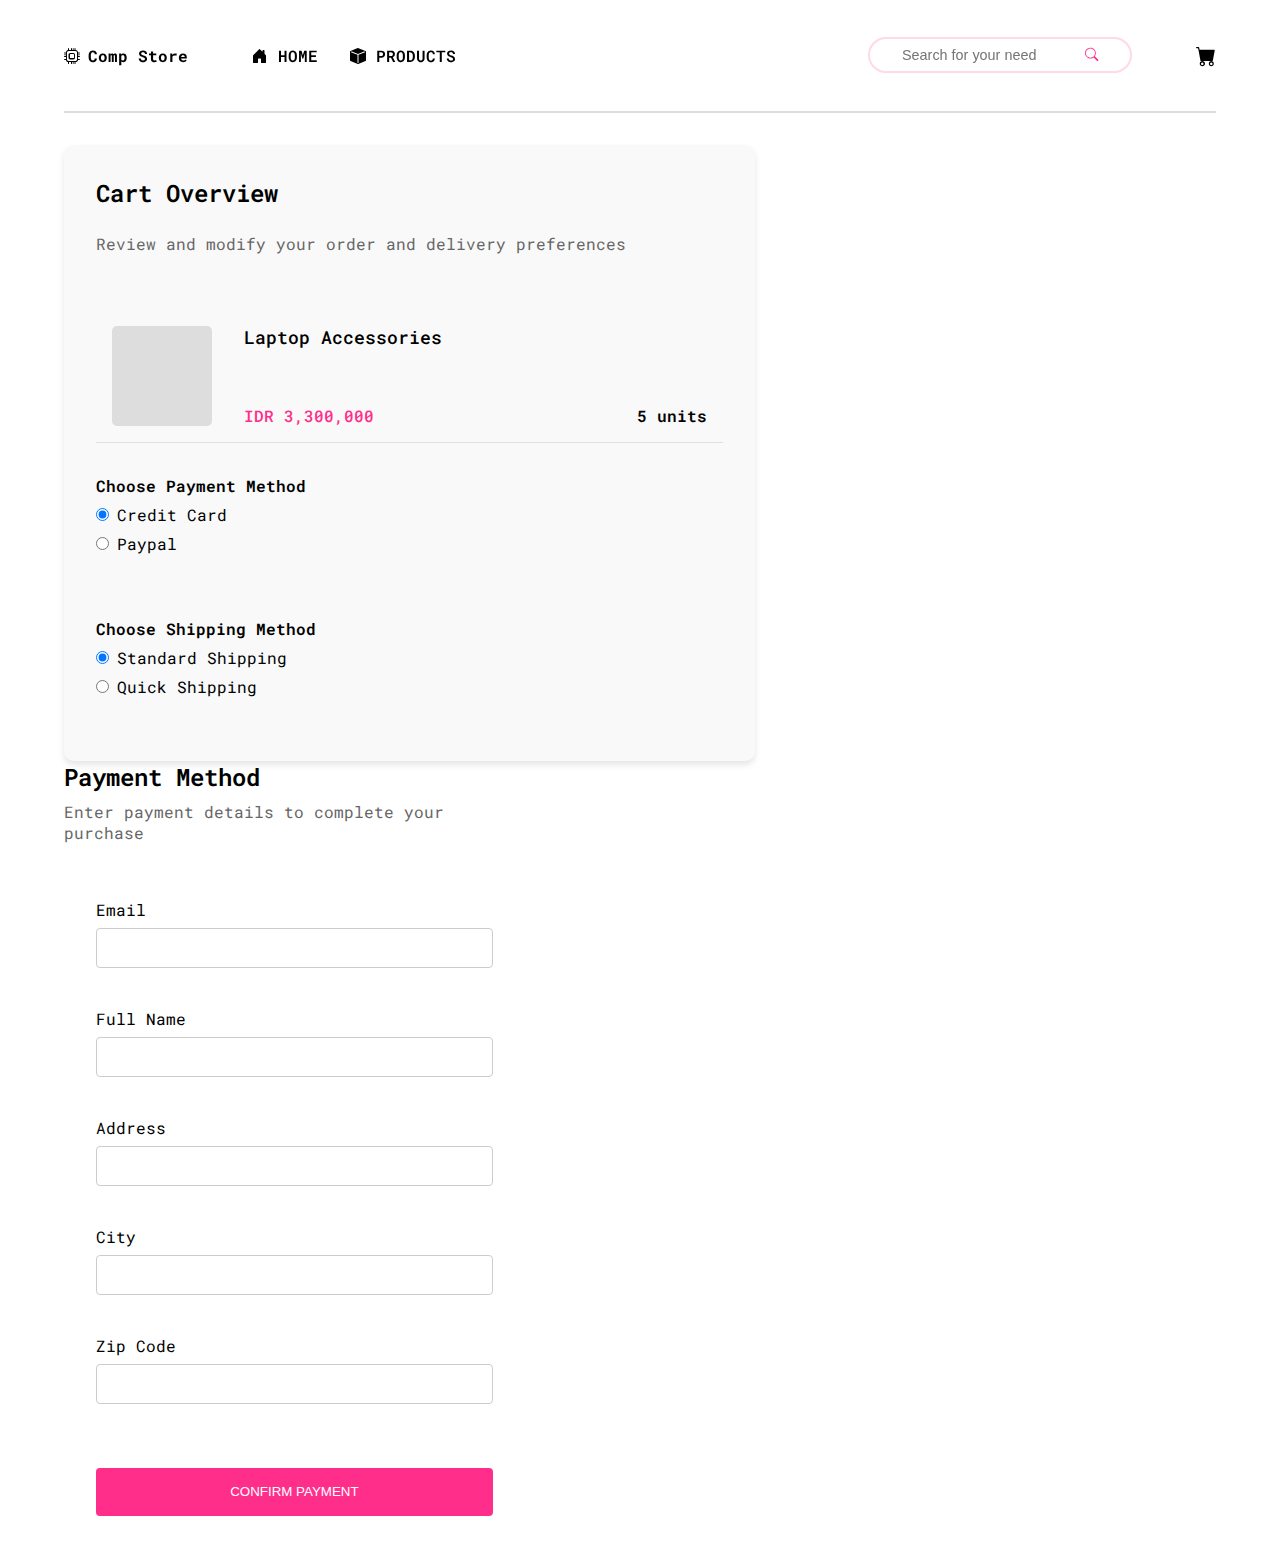
==== payment.html @ 185f94a6 "good" ====
<!DOCTYPE html>
<html lang="en">

<head>
  <meta charset="UTF-8" />
  <meta name="viewport" content="width=device-width, initial-scale=1.0" />
  <link rel="stylesheet" href="https://meyerweb.com/eric/tools/css/reset/reset.css" />
  <link rel="preconnect" href="https://fonts.googleapis.com" />
  <link rel="preconnect" href="https://fonts.gstatic.com" crossorigin />
  <link href="https://fonts.googleapis.com/css2?family=Roboto+Mono:ital,wght@0,100..700;1,100..700&display=swap"
    rel="stylesheet" />
  <link rel="stylesheet" href="https://cdn.jsdelivr.net/npm/bootstrap-icons@1.11.3/font/bootstrap-icons.min.css" />
  <link rel="stylesheet"
    href="https://fonts.googleapis.com/css2?family=Material+Symbols+Outlined:opsz,wght,FILL,GRAD@20..48,100..700,0..1,-50..200" />
  <script src="https://code.jquery.com/jquery-3.7.1.min.js"
    integrity="sha256-/JqT3SQfawRcv/BIHPThkBvs0OEvtFFmqPF/lYI/Cxo=" crossorigin="anonymous"></script>
  <link rel="stylesheet" href="styles/base.css" />
  <link rel="stylesheet" href="styles/payment.css" />
  <title>Payment Product</title>
</head>

<body>
  <!-- Navigasi Mobile -->
  <header class="mobile-nav">
    <div class="menu-toggle">
      <i class="bi bi-list"></i>
    </div>
    <div class="user-nav">
      <a href="#search" class="search-icon" aria-label="Search">
        <i class="bi bi-search"></i>
      </a>
      <a href="#cart" class="cart-icon" aria-label="Shopping Cart">
        <i class="bi bi-bag-fill"></i>
      </a>
      <a href="#profile" class="profile-icon" aria-label="User Profile">
        <i class="bi bi-person-circle"></i>
      </a>
    </div>
    <div class="menu-overlay">
      <nav>
        <a href="index.html"><i class="bi bi-laptop"></i> Home</a>
        <a href="#about"><i class="bi bi-info-circle"></i> About</a>
        <a href="#news"><i class="bi bi-newspaper"></i> News</a>
        <a href="search.html"><i class="bi bi-compass"></i> Explore</a>
      </nav>
    </div>
  </header>
  <div class="menu-backdrop"></div>

  <!-- Navigasi Desktop -->
  <header class="desktop-nav">
      <a href="index.html" class="logo flex-center"><i class="bi bi-cpu"></i> Comp Store</a>
      <nav>
        <a href="index.html"><i class="bi bi-house-door-fill"></i> Home</a>
        <a href="product.html"><i class="bi bi-box-fill"></i> Products</a>
				<form class="search-input" action="search.html">
					<input
						type="text"
						name="search"
						placeholder="Search for your need"
					/>
					<button type="submit">
						<i class="bi bi-search"></i>
					</button>
				</form>
      </nav>
      <div class="user-nav">
        <a href="cart.html">
					<i class="bi bi-cart-fill"></i>
				</a>
      </div>
    </header>

  <main>
    <form id="paymentForm">
      <section class="cart-overview">
        <h2 class="section-title">Cart Overview</h2>
        <p class="section-description">
          <!-- Tinjau dan ubah pesanan serta preferensi pengiriman Anda -->
          Review and modify your order and delivery preferences
        </p>
        <div class="cart-list">
          <div class="product">
            <div class="product-image"></div>
            <div class="product-detail">
              <div class="product-title">Laptop Accessories</div>
              <div class="product-bought">
                <div class="product-price">IDR 3,300,000</div>
                <div class="product-quantity">5 units</div>
              </div>
            </div>
          </div>
        </div>
        <div class="input-div">
          <h4>Choose Payment Method</h4>
          <label for="payment1">
            <input type="radio" name="payment-method" id="payment1" value="credit-card" checked />
            Credit Card
          </label>
          <label for="payment2">
            <input type="radio" name="payment-method" id="payment2" value="paypal" />
            Paypal
          </label>
        </div>
        <div class="input-div">
          <h4>Choose Shipping Method</h4>
          <label for="shipping1">
            <input type="radio" name="shipping-method" id="shipping1" value="standard" checked />
            Standard Shipping
          </label>
          <label for="shipping2">
            <input type="radio" name="shipping-method" id="shipping2" value="quick" />
            Quick Shipping
          </label>
        </div>
      </section>
      <section class="payment-form">
        <h2 class="section-title">Payment Method</h2>
        <p class="section-description">
          <!-- Masukkan pembayaran untuk menyelesaikan pembelian Anda -->
          Enter payment details to complete your purchase
        </p>
        <div class="buyer-form">
          <div class="input-div">
            <label for="email">Email</label>
            <input type="email" name="email" id="email" required />
          </div>
          <div class="input-div">
            <label for="name">Full Name</label>
            <input type="text" name="name" id="name" required />
          </div>
          <div class="input-div">
            <label for="address">Address</label>
            <input type="text" name="address" id="address" required />
          </div>
          <div class="input-div">
            <label for="city">City</label>
            <input type="text" name="city" id="city" required />
          </div>
          <div class="input-div">
            <label for="zipcode">Zip Code</label>
            <input type="text" name="zipcode" id="zipcode" required />
          </div>
          <button class="confirm-btn" type="submit">Confirm Payment</button>
        </div>
      </section>
    </form>
  </main>

  <footer class="footer-end">
    <!-- Footer content here -->
  </footer>

  <script src="script.js"></script>
</body>

</html>
---- styles/base.css ----
html,
body {
  padding: 0 2rem;
  font-family: "Roboto Mono", monospace;
  font-optical-sizing: auto;
  font-style: normal;
}

/* navbar mode p */
:root {
  --primary: #ff2e8b;
  --secondary: #ffd8ea;
}

* {
  box-sizing: border-box;
  border: none;
  margin: 0;
  padding: 0;
  top: 0;
  left: 0;
  background: none;
  outline: none;
}

/* search-bar rules */
input {
  text-align: left;
}

#search-input {
  text-align: left;
}

h2 {
  font-size: 1.75rem;
  font-weight: 600;
}

header {
  position: sticky;
  top: 0;
  z-index: 100;
  background-color: transparent;
  border-bottom: 2px solid #ddd;
  height: 12.5vh;
  backdrop-filter: blur(3pc);
  width: 100%;
  justify-content: center;
  gap: 4rem;
  position: sticky;
  display: flex;
  justify-content: space-between;
  align-items: center;
  justify-items: center;
  margin-bottom: 2rem;
}

header .logo {
	display: flex;
	gap: 0.5rem;
	color: black;
	font-weight: 700;
	text-decoration: none;
}

header .icon {
  height: 100%;
  font-size: 2rem;
}

nav {
  display: flex;
	align-items: center;
  gap: 2rem;
	flex-grow: 1;
}

nav a {
  color: black;
  text-decoration: none;
  text-transform: uppercase;
  font-weight: 600;
}

.user-nav {
  display: flex;
  gap: 1.5rem;
}

.user-nav>* {
	color: black;
  display: block;
  font-size: 1.25rem;
}

nav .search-input {
	width: 30%;
  display: flex;
  gap: 1rem;
  padding: 0.5rem 2rem;
  border: 2px solid var(--secondary);
  border-radius: 9999px;
  background-color: #fff;
  transition: all 0.3s ease;
	margin-left: auto;
}

nav .search-input:focus-within {
  border-color: var(--primary);
}

nav .search-input input {
  width: 100%;
  border: none;
  outline: none;
  font-size: 0.9rem;
}

nav .search-input button {
  background: none;
  border: none;
  cursor: pointer;
  color: var(--primary);
}

@media screen and (max-width: 768px) {
  main {
    grid-template-columns: 100%;
  }

  .desktop-nav {
    display: none;
  }

  body,
  html {
    padding: 0;
    margin: 0;
    overflow-x: hidden;
  }

  .mobile-nav {
    display: flex;
    justify-content: space-between;
    align-items: center;
    height: 60px;
    position: fixed;
    top: 0;
    left: 0;
    width: 100%;
    background-color: #fff;
    box-shadow: 0 2px 5px rgba(0, 0, 0, 0.1);
    z-index: 1000;
    padding: 0 15px;
  }

  .menu-toggle {
    font-size: 30px;
    cursor: pointer;
  }

  .menu-overlay {
    display: block;
    position: fixed;
    top: 0;
    left: -100%;
    height: 100%;
    width: 50%;
    max-width: 300px;
    background-color: transparent;
    box-shadow: 2px 0 5px rgba(0, 0, 0, 0.1);
    transition: left 0.3s ease-in-out;
    z-index: -1;
  }

  .menu-overlay.active {
    left: 0;
    /* Muncul ke dalam layar */
  }

  .menu-overlay nav {
    display: flex;
    flex-direction: column;
    padding: 80px 30px 30px;
    gap: 1.5rem;
    background-color: #fff;
    height: 100vh;
  }

  .menu-overlay nav a {
    font-size: 18px;
    color: #333;
    text-decoration: none;
    transition: color 0.2s ease;
  }

  .menu-overlay nav a:hover {
    color: var(--primary);
  }

  /* Overlay gelap saat menu aktif */
  .menu-backdrop {
    display: none;
    position: fixed;
    top: 0;
    left: 0;
    width: 100%;
    height: 100%;
    background-color: rgba(0, 0, 0, 0.5);
    z-index: 998;
  }

  .menu-backdrop.active {
    display: block;
  }

  /* Menambahkan gaya untuk user-nav pada mobile-nav */
  .mobile-nav .user-nav {
    display: flex;
    align-items: center;
    gap: 1rem;
  }

  .mobile-nav .user-nav a {
    font-size: 20px;
    text-decoration: none;
    transition: color 0.2s ease;
  }

  .mobile-nav .user-nav a:hover {
    color: var(--primary);
  }

  .mobile-nav .user-nav a i {
    display: flex;
    align-items: center;
    justify-content: center;
  }

  .mobile-nav .user-nav .cart-icon i {
    font-size: 18px;
  }

  .mobile-nav .user-nav a i,
  .hero div,
  section {
    transition: transform 0.3s ease;
  }

  .mobile-nav .user-nav a i:hover,
  div:hover,
  section:hover {
    transform: scale(1);
  }

  .hero {
    margin-top: 4rem;
  }
}

@media screen and (min-width: 721px) {

  .mobile-nav,
  .menu-overlay,
  .menu-backdrop {
    display: none;
  }
}
---- styles/payment.css ----
/* Gaya umum untuk form */
.buyer-form {
  width: 100%;
  max-width: 1200px;
  margin: 0 auto;
  padding: 2rem;
  display: flex;
  gap: 2rem;
}

/* Gaya untuk bagian tinjauan keranjang */
.cart-overview {
  width: 60%;
  background-color: #f9f9f9;
  padding: 2rem;
  border-radius: 10px;
  box-shadow: 0 4px 6px rgba(0, 0, 0, 0.1);
  display: flex;
  flex-direction: column;
  gap: 2rem;
}

.cart-overview .section-description {
  margin-top: -1rem;
}

.cart-overview .cart-list {
  max-height: 40vh;
  overflow-y: auto;
}

/* Gaya untuk produk dalam keranjang */
.product {
  display: flex;
  gap: 2rem;
  padding: 1rem;
  border-bottom: 1px solid #e0e0e0;
}

.product .product-image {
  width: 100px;
  height: 100px;
  background-color: #ddd;
  border-radius: 5px;
}

.product .product-detail {
  flex: 1;
  display: flex;
  flex-direction: column;
  justify-content: space-between;
}

.product-detail .product-title {
  font-size: 1.1rem;
  font-weight: 500;
}

.product-detail .product-bought {
  display: flex;
  justify-content: space-between;
  align-items: center;
}

.product-bought .product-price {
  color: var(--primary);
  font-weight: 500;
}

.product-bought .product-quantity {
  font-weight: 600;
}

/* Gaya untuk input div */
.input-div {
  margin-bottom: 1.5rem;
}

.input-div h4 {
  font-weight: 600;
  margin-bottom: 0.5rem;
}

.input-div label {
  display: flex;
  align-items: center;
  margin-bottom: 0.5rem;
}

.input-div input[type="radio"] {
  margin-right: 0.5rem;
}

/* Gaya untuk form pembayaran */
.payment-form {
  width: 40%;
}

.section-title {
  font-size: 1.5rem;
  margin-bottom: 0.5rem;
}

.section-description {
  margin-bottom: 1.5rem;
  color: #666;
}

.buyer-form {
  display: flex;
  flex-direction: column;
  gap: 1rem;
}

.payment-form .buyer-form .input-div {
  display: flex;
  flex-direction: column;
}

.payment-form .buyer-form input {
  height: 2.5rem;
  width: 100%;
  border: 1px solid #ccc;
  border-radius: 4px;
  padding: 0 0.5rem;
  transition: border-color 0.3s ease;
}

.payment-form .buyer-form input:focus {
  border-color: var(--primary);
  outline: none;
}

.payment-form .buyer-form .confirm-btn {
  margin-top: 1.5rem;
  width: 100%;
  height: 3rem;
  text-transform: uppercase;
  background-color: var(--primary);
  color: white;
  border: none;
  border-radius: 4px;
  cursor: pointer;
  transition: background-color 0.3s ease;
}

.payment-form .buyer-form .confirm-btn:hover {
  background-color: darken(var(--primary), 10%);
}
@media (max-width: 768px) {
  form {
    flex-direction: column;
    padding: 1rem;
  }

  .cart-overview,
  .payment-form {
    width: 100%;
    padding: 1rem 0;
  }

  .section-title {
    font-size: 1.3rem;
    margin-bottom: 0.3rem;
  }

  .section-description {
    font-size: 0.85rem;
    margin-bottom: 1rem;
  }

  .cart-list .product {
    flex-direction: row;
    align-items: center;
    margin-bottom: 1rem;
  }

  .cart-list .product-image {
    width: 80px;
    height: 80px;
    margin-right: 1rem;
    margin-bottom: 0;
  }

  .cart-list .product-detail {
    width: calc(100% - 80px);
    text-align: left;
  }
.cart-list .product-title {
  margin: 10px;
}
.cart-list .product-quantity{
  font-size: smaller;
  margin-top:20px;
}
  .input-div {
    margin-bottom: 0.8rem;
  }

  .payment-form .buyer-form input {
    height: 2.5rem;
    font-size: 1rem;
  }

  .payment-form .buyer-form .confirm-btn {
    height: 3rem;
    font-size: 1rem;
    margin-top: 1rem;
  }

  /* Menambahkan ruang antara bagian cart overview dan payment form */
  .cart-overview {
    margin-bottom: 2rem;
  }
  
}

@keyframes fadeIn {
  from { opacity: 0; transform: translateY(20px); }
  to { opacity: 1; transform: translateY(0); }
}

.cart-overview,
.payment-form {
  animation: fadeIn 0.5s ease-out;
}

input[type="radio"] + label {
  cursor: pointer;
  transition: color 0.3s ease;
}

input[type="radio"]:hover + label {
  color: var(--primary);
}

input:focus,
button:focus {
  outline: 2px solid var(--primary);
  outline-offset: 2px;
}

/* Pesan error styling */
.error-message {
  color: #ff0000;
  font-size: 0.85rem;
  margin-top: 0.25rem;
}

/* Loading indicator untuk tombol konfirmasi */
.confirm-btn.loading {
  position: relative;
  color: transparent;
}

.confirm-btn.loading::after {
  content: "";
  position: absolute;
  width: 16px;
  height: 16px;
  top: 50%;
  left: 50%;
  margin-top: -8px;
  margin-left: -8px;
  border: 2px solid #ffffff;
  border-top: 2px solid transparent;
  border-radius: 50%;
  animation: spin 1s linear infinite;
}

@keyframes spin {
  0% { transform: rotate(0deg); }
  100% { transform: rotate(360deg); }
}
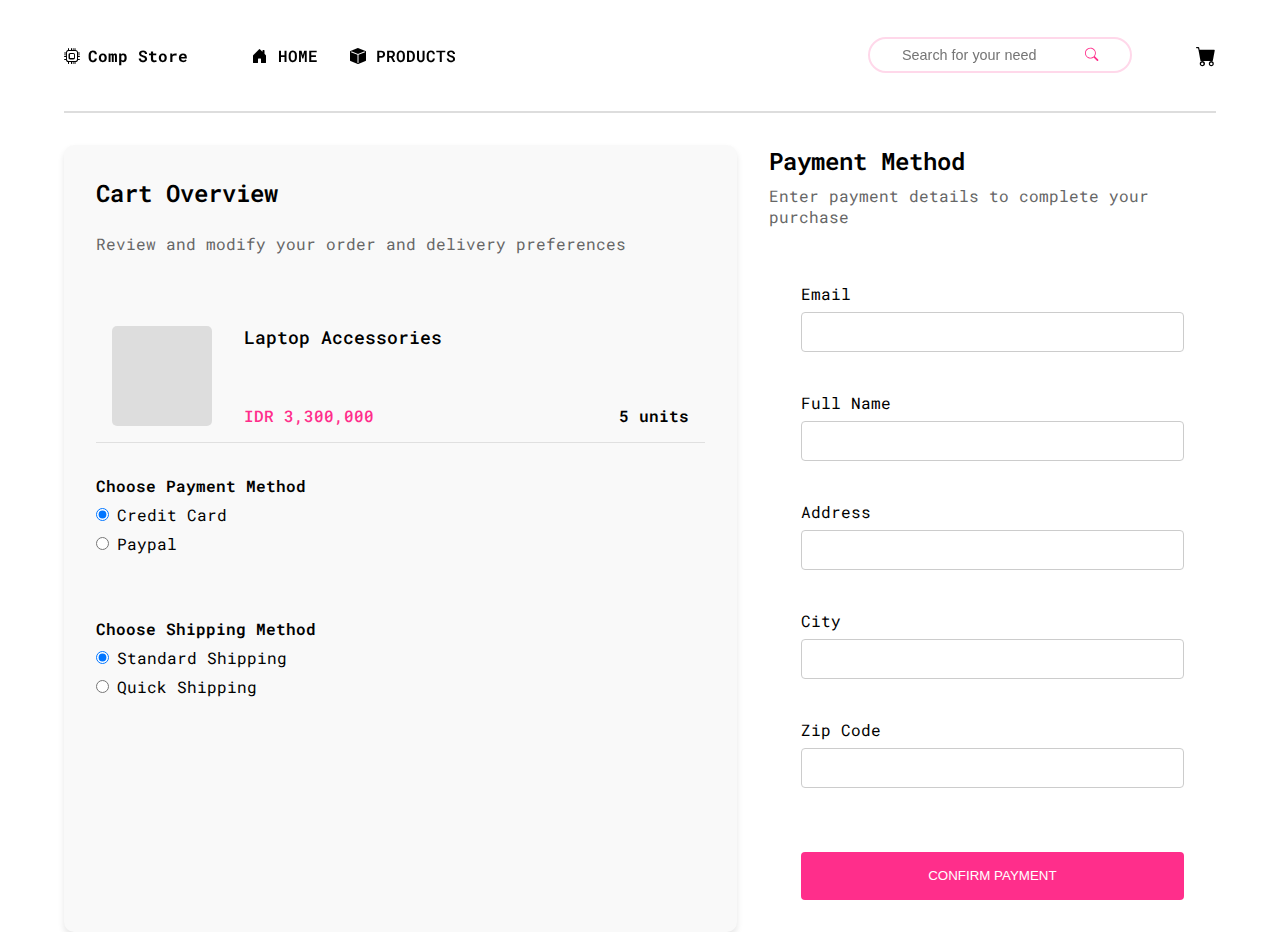
==== commit 75c36754: "add new feature" ====
--- a/payment.html
+++ b/payment.html
@@ -1,78 +1,87 @@
 <!DOCTYPE html>
 <html lang="en">
+  <head>
+    <meta charset="UTF-8" />
+    <meta name="viewport" content="width=device-width, initial-scale=1.0" />
+    <link
+      rel="stylesheet"
+      href="https://meyerweb.com/eric/tools/css/reset/reset.css"
+    />
+    <link rel="preconnect" href="https://fonts.googleapis.com" />
+    <link rel="preconnect" href="https://fonts.gstatic.com" crossorigin />
+    <link
+      href="https://fonts.googleapis.com/css2?family=Roboto+Mono:ital,wght@0,100..700;1,100..700&display=swap"
+      rel="stylesheet"
+    />
+    <link
+      rel="stylesheet"
+      href="https://cdn.jsdelivr.net/npm/bootstrap-icons@1.11.3/font/bootstrap-icons.min.css"
+    />
+    <link
+      rel="stylesheet"
+      href="https://fonts.googleapis.com/css2?family=Material+Symbols+Outlined:opsz,wght,FILL,GRAD@20..48,100..700,0..1,-50..200"
+    />
+    <script
+      src="https://code.jquery.com/jquery-3.7.1.min.js"
+      integrity="sha256-/JqT3SQfawRcv/BIHPThkBvs0OEvtFFmqPF/lYI/Cxo="
+      crossorigin="anonymous"
+    ></script>
+    <link rel="stylesheet" href="styles/base.css" />
+    <link rel="stylesheet" href="styles/payment.css" />
+    <title>Payment Product</title>
+  </head>
 
-<head>
-  <meta charset="UTF-8" />
-  <meta name="viewport" content="width=device-width, initial-scale=1.0" />
-  <link rel="stylesheet" href="https://meyerweb.com/eric/tools/css/reset/reset.css" />
-  <link rel="preconnect" href="https://fonts.googleapis.com" />
-  <link rel="preconnect" href="https://fonts.gstatic.com" crossorigin />
-  <link href="https://fonts.googleapis.com/css2?family=Roboto+Mono:ital,wght@0,100..700;1,100..700&display=swap"
-    rel="stylesheet" />
-  <link rel="stylesheet" href="https://cdn.jsdelivr.net/npm/bootstrap-icons@1.11.3/font/bootstrap-icons.min.css" />
-  <link rel="stylesheet"
-    href="https://fonts.googleapis.com/css2?family=Material+Symbols+Outlined:opsz,wght,FILL,GRAD@20..48,100..700,0..1,-50..200" />
-  <script src="https://code.jquery.com/jquery-3.7.1.min.js"
-    integrity="sha256-/JqT3SQfawRcv/BIHPThkBvs0OEvtFFmqPF/lYI/Cxo=" crossorigin="anonymous"></script>
-  <link rel="stylesheet" href="styles/base.css" />
-  <link rel="stylesheet" href="styles/payment.css" />
-  <title>Payment Product</title>
-</head>
+  <body>
+    <!-- Navigasi Mobile -->
+    <header class="mobile-nav">
+      <div class="menu-toggle">
+        <i class="bi bi-list"></i>
+      </div>
+      <div class="user-nav">
+        <a href="#search" class="search-icon" aria-label="Search">
+          <i class="bi bi-search"></i>
+        </a>
+        <a href="#cart" class="cart-icon" aria-label="Shopping Cart">
+          <i class="bi bi-bag-fill"></i>
+        </a>
+        <a href="#profile" class="profile-icon" aria-label="User Profile">
+          <i class="bi bi-person-circle"></i>
+        </a>
+      </div>
+      <div class="menu-overlay">
+        <nav>
+          <a href="index.html"><i class="bi bi-laptop"></i> Home</a>
+          <a href="#about"><i class="bi bi-info-circle"></i> About</a>
+          <a href="#news"><i class="bi bi-newspaper"></i> News</a>
+          <a href="search.html"><i class="bi bi-compass"></i> Explore</a>
+        </nav>
+      </div>
+    </header>
+    <div class="menu-backdrop"></div>
 
-<body>
-  <!-- Navigasi Mobile -->
-  <header class="mobile-nav">
-    <div class="menu-toggle">
-      <i class="bi bi-list"></i>
-    </div>
-    <div class="user-nav">
-      <a href="#search" class="search-icon" aria-label="Search">
-        <i class="bi bi-search"></i>
-      </a>
-      <a href="#cart" class="cart-icon" aria-label="Shopping Cart">
-        <i class="bi bi-bag-fill"></i>
-      </a>
-      <a href="#profile" class="profile-icon" aria-label="User Profile">
-        <i class="bi bi-person-circle"></i>
-      </a>
-    </div>
-    <div class="menu-overlay">
-      <nav>
-        <a href="index.html"><i class="bi bi-laptop"></i> Home</a>
-        <a href="#about"><i class="bi bi-info-circle"></i> About</a>
-        <a href="#news"><i class="bi bi-newspaper"></i> News</a>
-        <a href="search.html"><i class="bi bi-compass"></i> Explore</a>
-      </nav>
-    </div>
-  </header>
-  <div class="menu-backdrop"></div>
-
-  <!-- Navigasi Desktop -->
-  <header class="desktop-nav">
-      <a href="index.html" class="logo flex-center"><i class="bi bi-cpu"></i> Comp Store</a>
+    <!-- Navigasi Desktop -->
+    <header class="desktop-nav">
+      <a href="index.html" class="logo flex-center"
+        ><i class="bi bi-cpu"></i> Comp Store</a
+      >
       <nav>
         <a href="index.html"><i class="bi bi-house-door-fill"></i> Home</a>
         <a href="product.html"><i class="bi bi-box-fill"></i> Products</a>
-				<form class="search-input" action="search.html">
-					<input
-						type="text"
-						name="search"
-						placeholder="Search for your need"
-					/>
-					<button type="submit">
-						<i class="bi bi-search"></i>
-					</button>
-				</form>
+        <form class="search-input" action="search.html">
+          <input type="text" name="search" placeholder="Search for your need" />
+          <button type="submit">
+            <i class="bi bi-search"></i>
+          </button>
+        </form>
       </nav>
       <div class="user-nav">
         <a href="cart.html">
-					<i class="bi bi-cart-fill"></i>
-				</a>
+          <i class="bi bi-cart-fill"></i>
+        </a>
       </div>
     </header>
 
-  <main>
-    <form id="paymentForm">
+    <form class="confirm-payment-form">
       <section class="cart-overview">
         <h2 class="section-title">Cart Overview</h2>
         <p class="section-description">
@@ -94,22 +103,44 @@
         <div class="input-div">
           <h4>Choose Payment Method</h4>
           <label for="payment1">
-            <input type="radio" name="payment-method" id="payment1" value="credit-card" checked />
+            <input
+              type="radio"
+              name="payment-method"
+              id="payment1"
+              value="credit-card"
+              checked
+            />
             Credit Card
           </label>
           <label for="payment2">
-            <input type="radio" name="payment-method" id="payment2" value="paypal" />
+            <input
+              type="radio"
+              name="payment-method"
+              id="payment2"
+              value="paypal"
+            />
             Paypal
           </label>
         </div>
         <div class="input-div">
           <h4>Choose Shipping Method</h4>
           <label for="shipping1">
-            <input type="radio" name="shipping-method" id="shipping1" value="standard" checked />
+            <input
+              type="radio"
+              name="shipping-method"
+              id="shipping1"
+              value="standard"
+              checked
+            />
             Standard Shipping
           </label>
           <label for="shipping2">
-            <input type="radio" name="shipping-method" id="shipping2" value="quick" />
+            <input
+              type="radio"
+              name="shipping-method"
+              id="shipping2"
+              value="quick"
+            />
             Quick Shipping
           </label>
         </div>
@@ -145,13 +176,11 @@
         </div>
       </section>
     </form>
-  </main>
 
-  <footer class="footer-end">
-    <!-- Footer content here -->
-  </footer>
+    <footer class="footer-end">
+      <!-- Footer content here -->
+    </footer>
 
-  <script src="script.js"></script>
-</body>
-
-</html>+    <script src="script.js"></script>
+  </body>
+</html>
--- a/styles/base.css
+++ b/styles/base.css
@@ -57,11 +57,11 @@
 }
 
 header .logo {
-	display: flex;
-	gap: 0.5rem;
-	color: black;
-	font-weight: 700;
-	text-decoration: none;
+  display: flex;
+  gap: 0.5rem;
+  color: black;
+  font-weight: 700;
+  text-decoration: none;
 }
 
 header .icon {
@@ -71,9 +71,9 @@
 
 nav {
   display: flex;
-	align-items: center;
+  align-items: center;
   gap: 2rem;
-	flex-grow: 1;
+  flex-grow: 1;
 }
 
 nav a {
@@ -81,6 +81,11 @@
   text-decoration: none;
   text-transform: uppercase;
   font-weight: 600;
+  transition: color ease 200ms;
+}
+
+nav a:hover {
+  color: var(--primary);
 }
 
 .user-nav {
@@ -88,14 +93,19 @@
   gap: 1.5rem;
 }
 
-.user-nav>* {
-	color: black;
+.user-nav a {
+  color: black;
   display: block;
   font-size: 1.25rem;
+  transition: color ease 200ms;
+}
+
+.user-nav a:hover {
+  color: var(--primary);
 }
 
 nav .search-input {
-	width: 30%;
+  width: 30%;
   display: flex;
   gap: 1rem;
   padding: 0.5rem 2rem;
@@ -103,7 +113,7 @@
   border-radius: 9999px;
   background-color: #fff;
   transition: all 0.3s ease;
-	margin-left: auto;
+  margin-left: auto;
 }
 
 nav .search-input:focus-within {
@@ -260,10 +270,9 @@
 }
 
 @media screen and (min-width: 721px) {
-
   .mobile-nav,
   .menu-overlay,
   .menu-backdrop {
     display: none;
   }
-}+}
--- a/styles/payment.css
+++ b/styles/payment.css
@@ -1,3 +1,8 @@
+.confirm-payment-form {
+  display: flex;
+  gap: 2rem;
+}
+
 /* Gaya umum untuk form */
 .buyer-form {
   width: 100%;
@@ -147,6 +152,7 @@
 .payment-form .buyer-form .confirm-btn:hover {
   background-color: darken(var(--primary), 10%);
 }
+
 @media (max-width: 768px) {
   form {
     flex-direction: column;
@@ -186,13 +192,16 @@
     width: calc(100% - 80px);
     text-align: left;
   }
-.cart-list .product-title {
-  margin: 10px;
-}
-.cart-list .product-quantity{
-  font-size: smaller;
-  margin-top:20px;
-}
+
+  .cart-list .product-title {
+    margin: 10px;
+  }
+
+  .cart-list .product-quantity {
+    font-size: smaller;
+    margin-top: 20px;
+  }
+
   .input-div {
     margin-bottom: 0.8rem;
   }
@@ -212,12 +221,18 @@
   .cart-overview {
     margin-bottom: 2rem;
   }
-  
 }
 
 @keyframes fadeIn {
-  from { opacity: 0; transform: translateY(20px); }
-  to { opacity: 1; transform: translateY(0); }
+  from {
+    opacity: 0;
+    transform: translateY(20px);
+  }
+
+  to {
+    opacity: 1;
+    transform: translateY(0);
+  }
 }
 
 .cart-overview,
@@ -225,12 +240,12 @@
   animation: fadeIn 0.5s ease-out;
 }
 
-input[type="radio"] + label {
+input[type="radio"]+label {
   cursor: pointer;
   transition: color 0.3s ease;
 }
 
-input[type="radio"]:hover + label {
+input[type="radio"]:hover+label {
   color: var(--primary);
 }
 
@@ -269,6 +284,11 @@
 }
 
 @keyframes spin {
-  0% { transform: rotate(0deg); }
-  100% { transform: rotate(360deg); }
-}
+  0% {
+    transform: rotate(0deg);
+  }
+
+  100% {
+    transform: rotate(360deg);
+  }
+}